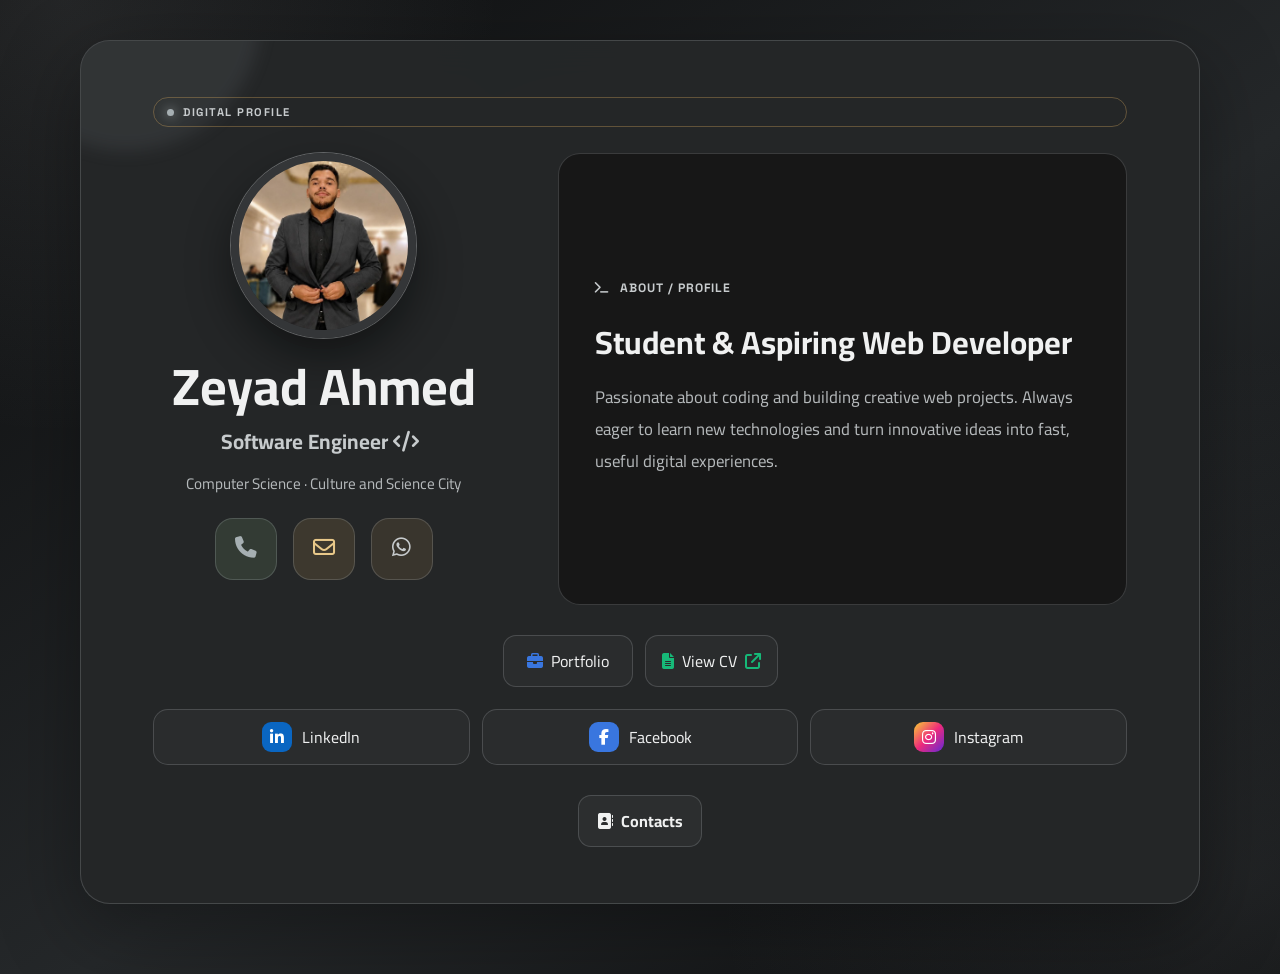
==== index.html @ 9e93524f "Publish personal profile website Co-authored-by: Copilot <223556219+Copilot@users.noreply.github.com" ====
<!DOCTYPE html>
<html lang="en" dir="ltr">
<head>
    <meta charset="UTF-8">
    <meta name="viewport" content="width=device-width, initial-scale=1.0">
    <title>Zeyad Ahmed | Digital Profile</title>
    <link rel="stylesheet" href="CSS/style.css">
    <link rel="stylesheet" href="https://cdnjs.cloudflare.com/ajax/libs/font-awesome/6.5.2/css/all.min.css">
</head>
<body>
    <main class="profile-page">
        <div class="status-chip"><span></span> DIGITAL PROFILE</div>
        <button class="avatar-link" type="button" aria-label="Press and hold for 10 seconds to open memories">
            <img class="avatar" src="images/profile.jpeg" alt="Zeyad Ahmed">
        </button>
        <h1>Zeyad Ahmed</h1>
        <p class="job-title">Software Engineer <i class="fa-solid fa-code" aria-hidden="true"></i></p>
        <p class="company">Computer Science · Culture and Science City</p>

        <div class="quick-contact" aria-label="Quick contact methods">
            <button type="button" data-url="tel:+201225351584" class="contact-icon phone" title="Call"><i class="fa-solid fa-phone"></i></button>
            <button type="button" data-url="mailto:Zeyadmansour125@gmail.com" class="contact-icon email" title="Email"><i class="fa-regular fa-envelope"></i></button>
            <button type="button" data-url="https://wa.me/201225351584" data-new-tab="true" class="contact-icon whatsapp" title="WhatsApp"><i class="fa-brands fa-whatsapp"></i></button>
        </div>

        <section class="about-box">
            <div class="section-label"><i class="fa-solid fa-terminal"></i><span>ABOUT / PROFILE</span></div>
            <h2>Student &amp; Aspiring Web Developer</h2>
            <p>Passionate about coding and building creative web projects. Always eager to learn new technologies and turn innovative ideas into fast, useful digital experiences.</p>
        </section>

        <div class="resource-links">
            <button type="button" data-url="portfolio.html" class="resource-link portfolio" aria-label="Portfolio"><i class="fa-solid fa-briefcase" aria-hidden="true"></i><span>Portfolio</span></button>
            <a href="https://drive.google.com/file/d/14Onugwz52g9S6gWUHiZJ5jE6jb5gNb1u/view?usp=sharing" class="resource-link cv" aria-label="Open CV" target="_blank" rel="noopener noreferrer"><i class="fa-solid fa-file-lines" aria-hidden="true"></i><span>View CV</span><i class="fa-solid fa-arrow-up-right-from-square" aria-hidden="true"></i></a>
        </div>

        <div class="social-links">
            <button type="button" data-url="https://www.linkedin.com/in/zeyad-mansour-22aa09361" data-new-tab="true" class="social-link linkedin"><span class="social-icon"><i class="fa-brands fa-linkedin-in"></i></span><span>LinkedIn</span></button>
            <button type="button" data-url="https://www.facebook.com/share/1LNfg2q5Nj/" data-new-tab="true" class="social-link facebook"><span class="social-icon"><i class="fa-brands fa-facebook-f"></i></span><span>Facebook</span></button>
            <button type="button" data-url="https://www.instagram.com/zeyad_mansour12?xtok=MWdwazRodWp2eHBmeg==" data-new-tab="true" class="social-link instagram"><span class="social-icon"><i class="fa-brands fa-instagram"></i></span><span>Instagram</span></button>
        </div>

        <div class="profile-actions">
            <a href="contacts.html" class="outline-button"><i class="fa-solid fa-address-book"></i> Contacts</a>
        </div>
    </main>
    <script src="JS/main.js"></script>
</body>
</html>
---- CSS/style.css ----
@import url("https://fonts.googleapis.com/css2?family=Cairo:wght@400;500;600;700;800&family=Space+Grotesk:wght@500;600;700&display=swap");

:root {
    --bg: #0d0e0f;
    --surface: rgba(37, 39, 40, .96);
    --surface-2: #292c2e;
    --ink: #f0f1f1;
    --muted: #b5b9bb;
    --line: rgba(201, 205, 207, .2);
    --cyan: #c7cbcd;
    --blue: #777d81;
    --green: #a6afb2;
    --shadow: 0 25px 80px rgba(0, 0, 0, .35);
}

* { box-sizing: border-box; margin: 0; padding: 0; }
body {
    min-height: 100vh;
    padding: 24px 14px 60px;
    color: var(--ink);
    font-family: "Cairo", sans-serif;
    background: var(--bg);
    background-image: radial-gradient(circle at 5% 0%, rgba(199, 203, 205, .12), transparent 28%), radial-gradient(circle at 98% 90%, rgba(119, 125, 129, .16), transparent 35%), linear-gradient(145deg, #0d0e0f, #25282a 55%, #0d0e0f);
}
button, a, input { font: inherit; }
a { text-decoration: none; }
.profile-page, .content-page {
    width: 100%; max-width: 860px; margin: auto; padding: clamp(24px, 6vw, 64px);
    text-align: center; background: var(--surface); border: 1px solid var(--line); border-radius: 30px;
    box-shadow: var(--shadow); backdrop-filter: blur(18px); position: relative; overflow: hidden;
    animation: page-enter .7s cubic-bezier(.22, 1, .36, 1) both;
}
@keyframes page-enter {
    from { opacity: 0; transform: translateY(34px) scale(.98); }
    to { opacity: 1; transform: translateY(0) scale(1); }
}
.profile-page::before, .content-page::before { content: ""; position: absolute; width: 270px; height: 270px; border-radius: 50%; top: -160px; left: -90px; background: rgba(119, 125, 129, .16); filter: blur(8px); }
.profile-page > *, .content-page > * { position: relative; z-index: 1; }
.status-chip { display: inline-flex; gap: 9px; align-items: center; margin-bottom: 26px; padding: 7px 13px; border: 1px solid rgba(211, 167, 92, .35); border-radius: 999px; color: var(--cyan); font: 700 .7rem "Space Grotesk", sans-serif; letter-spacing: 1.5px; }
.status-chip span { width: 7px; height: 7px; border-radius: 50%; background: var(--green); box-shadow: 0 0 12px var(--green); }
.avatar-link { display: block; position: relative; width: fit-content; margin: auto; padding: 0; border: 0; border-radius: 50%; outline: none; background: transparent; cursor: pointer; touch-action: none; }
.avatar { width: clamp(125px, 24vw, 185px); height: clamp(125px, 24vw, 185px); display: block; object-fit: cover; margin: auto; border: 8px solid #343638; border-radius: 50%; background: linear-gradient(145deg, #45484a, #151617); box-shadow: 0 0 0 1px rgba(199, 203, 205, .4), 0 20px 45px rgba(0, 0, 0, .45); transition: .25s ease; }
h1 { margin: 24px 0 8px; color: var(--ink); font-size: clamp(2rem, 6vw, 3.6rem); line-height: 1.1; }
.job-title { color: var(--cyan); font-size: clamp(1rem, 2.5vw, 1.3rem); font-weight: 700; }
.job-title i { margin-right: 7px; }
.company { margin: 8px auto 34px; color: var(--muted); font-size: .95rem; }
.quick-contact { display: flex; justify-content: center; gap: 16px; margin-bottom: 38px; }
.contact-icon { width: 62px; height: 62px; border: 1px solid var(--line); border-radius: 18px; color: var(--ink); cursor: pointer; transition: .2s ease; }
.contact-icon:hover, .social-link:hover, .outline-button:hover { transform: translateY(-4px); border-color: rgba(211, 167, 92, .6); }
.contact-icon i { font-size: 1.35rem; }
.phone { background: rgba(141, 187, 138, .14); color: var(--green); }.email { background: rgba(211, 167, 92, .14); color: #e8c889; }.whatsapp { background: rgba(211, 167, 92, .12); color: var(--cyan); }
.about-box { padding: 25px; direction: ltr; text-align: left; background: rgba(22, 22, 22, .86); border: 1px solid var(--line); border-radius: 22px; }
.section-label { display: flex; align-items: center; gap: 10px; margin-bottom: 16px; color: var(--cyan); font: 700 .76rem "Space Grotesk", sans-serif; letter-spacing: 1px; direction: ltr; }
.about-box h2 { margin-bottom: 10px; font-size: clamp(1.3rem, 3vw, 1.8rem); }.about-box p { color: var(--muted); line-height: 1.9; }
.stats { display: grid; grid-template-columns: repeat(3, 1fr); gap: 10px; margin: 20px 0 28px; }.stats div { padding: 14px 8px; border: 1px solid var(--line); border-radius: 16px; background: rgba(255,255,255,.025); }.stats strong, .stats span { display: block; }.stats strong { color: var(--cyan); font: 700 1.4rem "Space Grotesk", sans-serif; }.stats span { margin-top: 3px; color: var(--muted); font: 700 .6rem "Space Grotesk", sans-serif; letter-spacing: .6px; }
.resource-links { display: flex; justify-content: center; gap: 12px; margin: 20px 0 12px; }.resource-link { display: inline-flex; align-items: center; justify-content: center; gap: 8px; min-width: 130px; padding: 10px 16px; border: 1px solid var(--line); border-radius: 13px; color: var(--ink); background: rgba(255,255,255,.03); cursor: pointer; transition: .2s ease; }.resource-link:hover { transform: translateY(-4px); border-color: rgba(211, 167, 92, .6); }.resource-link i { font-size: 1rem; }.resource-link.portfolio i { color: #3976df; }.resource-link.cv i { color: #16b978; }
.social-links { display: flex; gap: 12px; flex-wrap: wrap; }.social-link { flex: 1 1 150px; display: flex; align-items: center; justify-content: center; gap: 10px; padding: 12px; border: 1px solid var(--line); border-radius: 15px; color: var(--ink); background: rgba(255,255,255,.03); cursor: pointer; transition: .2s ease; }.social-icon { display: grid; place-items: center; width: 30px; height: 30px; border-radius: 9px; color: white; }.social-link.linkedin .social-icon { background: #0a66c2; }.social-link.facebook .social-icon { background: #3976df; }.social-link.instagram .social-icon { background: linear-gradient(135deg,#f9ce34,#ee2a7b,#6228d7); }
.profile-actions { display: flex; gap: 12px; justify-content: center; margin-top: 30px; }.primary-button, .outline-button { display: inline-flex; align-items: center; justify-content: center; gap: 8px; min-height: 46px; padding: 10px 18px; border-radius: 13px; cursor: pointer; font-weight: 700; transition: .2s ease; }.primary-button { border: 1px solid rgba(199,203,205,.5); color: #17191a; background: linear-gradient(135deg, var(--cyan), #8f969a); box-shadow: 0 10px 25px rgba(119,125,129,.2); }.outline-button { color: var(--ink); border: 1px solid var(--line); background: rgba(255,255,255,.04); }.full-button { width: 100%; }
.content-page { max-width: 800px; text-align: right; padding: clamp(22px, 5vw, 44px); }.narrow { max-width: 520px; text-align: center; }.navigation-buttons { display: flex; justify-content: space-between; gap: 10px; margin-bottom: 25px; }.content-page h1 { text-align: center; font-size: clamp(1.8rem, 5vw, 2.6rem); }.page-description { margin: 0 auto 25px; color: var(--muted); text-align: center; line-height: 1.8; }.lock-icon { display: grid; place-items: center; width: 68px; height: 68px; margin: 8px auto; border-radius: 20px; color: var(--cyan); background: rgba(211,167,92,.12); font-size: 1.5rem; }
.project-grid { display: grid; gap: 16px; margin-top: 20px; }.project-card { padding: 22px; border: 1px solid var(--line); border-radius: 18px; background: rgba(255,255,255,.035); }.project-card h2 { margin-bottom: 9px; color: var(--ink); font-size: 1.25rem; }.project-card p { margin-bottom: 17px; color: var(--muted); line-height: 1.9; }.project-link { display: inline-flex; align-items: center; gap: 8px; padding: 9px 14px; border: 1px solid var(--line); border-radius: 12px; color: var(--ink); background: rgba(255,255,255,.04); font-weight: 700; transition: .2s ease; }.project-link:hover { transform: translateY(-3px); border-color: rgba(211,167,92,.6); }
.password-input { width: 100%; min-height: 52px; margin-bottom: 14px; padding: 12px 16px; border: 1px solid var(--line); border-radius: 13px; outline: none; color: var(--ink); background: #171717; text-align: center; }.password-input:focus { border-color: var(--cyan); box-shadow: 0 0 0 3px rgba(211,167,92,.14); }#error-message { min-height: 24px; margin-top: 14px; color: #e59a8f; text-align: center; font-weight: 700; }
.memories-grid, .contacts-list { display: grid; gap: 14px; margin-top: 20px; }.memory-card, .contact-card { padding: 20px; border: 1px solid var(--line); border-radius: 18px; background: rgba(255,255,255,.035); }.memory-card { text-align: center; }.memory-date, .date { display: inline-block; padding: 5px 10px; border-radius: 999px; color: var(--cyan); background: rgba(211,167,92,.12); font: 700 .76rem "Space Grotesk", sans-serif; }.memory-card h2 { margin: 13px 0 16px; font-size: 1.12rem; }.contact-card { display: flex; align-items: center; gap: 14px; direction: ltr; }.contact-number { display: grid; place-items: center; width: 40px; height: 40px; border-radius: 12px; color: var(--cyan); background: rgba(211,167,92,.12); font-weight: 700; }.contact-person { flex: 1; text-align: left; }.contact-person h2 { margin-bottom: 4px; }.contact-phone { color: var(--muted); font: 600 .95rem "Space Grotesk", sans-serif; letter-spacing: .4px; }.contact-actions { display: flex; gap: 8px; }.contact-action { display: grid; place-items: center; width: 42px; height: 42px; border: 0; border-radius: 12px; cursor: pointer; }.call-action { color: var(--green); background: rgba(141,187,138,.14); }.whatsapp-action { color: var(--cyan); background: rgba(211,167,92,.12); }.memory-comment { margin: 18px 0; padding: 16px; color: var(--muted); border: 1px solid var(--line); border-radius: 15px; line-height: 1.9; text-align: center; }.gallery { display: grid; grid-template-columns: repeat(2, 1fr); gap: 11px; }.gallery img { width: 100%; aspect-ratio: 4/3; object-fit: cover; border: 1px solid var(--line); border-radius: 13px; cursor: pointer; transition: .2s ease; }.gallery img:hover { transform: scale(1.02); border-color: var(--cyan); }
@media (max-width: 560px) { body { padding: 10px 8px 35px; }.profile-page, .content-page { border-radius: 22px; padding: 24px 16px; }.profile-actions { flex-direction: column-reverse; }.social-link { flex-basis: 110px; font-size: .82rem; }.gallery { grid-template-columns: 1fr; }.navigation-buttons .outline-button { padding-inline: 12px; font-size: .82rem; } }
@media (max-width: 899px) {
    body { padding: 12px 10px 36px; overflow-x: hidden; }
    .profile-page, .content-page { max-width: 100%; border-radius: 22px; padding: 28px 18px; }
    .content-page { overflow: hidden; }
    .profile-page { min-height: calc(100vh - 48px); }
    .status-chip { margin-bottom: 20px; }
    .avatar { width: clamp(112px, 42vw, 155px); height: clamp(112px, 42vw, 155px); }
    h1 { font-size: clamp(1.9rem, 10vw, 2.8rem); }
    .company { margin-bottom: 25px; font-size: .86rem; }
    .quick-contact { gap: 10px; margin-bottom: 26px; }
    .contact-icon { width: 54px; height: 54px; border-radius: 15px; }
    .about-box { padding: 20px 17px; border-radius: 18px; }
    .about-box h2 { font-size: clamp(1.2rem, 6vw, 1.65rem); }
    .about-box p { font-size: .92rem; line-height: 1.8; }
    .resource-links { flex-wrap: wrap; gap: 9px; margin: 18px 0 10px; }
    .resource-link { flex: 1 1 135px; min-width: 0; padding: 10px 11px; font-size: .88rem; }
    .social-links { gap: 9px; }
    .social-link { flex: 1 1 135px; min-width: 0; padding: 10px 8px; }
    .profile-actions { margin-top: 22px; }
    .outline-button, .primary-button { min-height: 44px; padding: 9px 13px; font-size: .88rem; }
    .content-page h1 { font-size: clamp(1.75rem, 9vw, 2.4rem); }
    .navigation-buttons { align-items: stretch; flex-wrap: wrap; margin-bottom: 20px; }
    .navigation-buttons .outline-button { flex: 1 1 120px; white-space: nowrap; }
    .page-description { font-size: .9rem; }
    .project-card { padding: 18px 15px; }
    .project-card h2 { font-size: 1.1rem; }
    .project-card p { font-size: .9rem; line-height: 1.75; }
    .project-link { max-width: 100%; font-size: .84rem; }
    .memory-card, .contact-card { min-width: 0; }
    .memory-card h2, .memory-comment { overflow-wrap: anywhere; }
    .contact-card { padding: 15px 12px; gap: 9px; }
    .contact-number { width: 34px; height: 34px; flex: 0 0 34px; }
    .contact-person h2 { font-size: 1rem; }
    .contact-phone { font-size: .78rem; }
    .contact-actions { gap: 5px; }
    .contact-action { width: 36px; height: 36px; }
    .gallery { grid-template-columns: 1fr; }
}
@media (prefers-reduced-motion: reduce) { *, *::before, *::after { animation-duration: .01ms !important; animation-iteration-count: 1 !important; transition-duration: .01ms !important; } }
@media (min-width: 900px) {
    body { display: flex; align-items: center; padding: 40px 28px 70px; }
    .profile-page { max-width: 1120px; padding: 56px 72px; }
    .profile-page > .status-chip { grid-area: status; }
    .profile-page > .avatar-link { grid-area: avatar; }
    .profile-page > h1 { grid-area: name; }
    .profile-page > .job-title { grid-area: job; }
    .profile-page > .company { grid-area: company; }
    .profile-page > .quick-contact { grid-area: contacts; }
    .profile-page > .about-box { grid-area: about; }
    .profile-page > .resource-links { grid-area: resources; }
    .profile-page > .social-links { grid-area: social; }
    .profile-page > .profile-actions { grid-area: actions; }
    .profile-page { display: grid; grid-template-columns: minmax(250px, .75fr) minmax(0, 1.25fr); grid-template-areas:
        "status status"
        "avatar about"
        "name about"
        "job about"
        "company about"
        "contacts about"
        "resources resources"
        "social social"
        "actions actions"; column-gap: 64px; align-items: center; }
    .profile-page > h1 { margin-top: 20px; font-size: clamp(2.6rem, 4vw, 4rem); }
    .profile-page > .company { margin-bottom: 20px; }
    .profile-page > .quick-contact { margin-bottom: 25px; }
    .profile-page > .about-box { align-self: stretch; display: flex; flex-direction: column; justify-content: center; padding: 36px; }
    .profile-page > .about-box h2 { font-size: clamp(1.7rem, 2.5vw, 2.3rem); }
    .profile-page > .about-box p { max-width: 620px; font-size: 1.05rem; }
    .resource-links { margin-top: 30px; }
    .social-links { margin-top: 10px; }
}
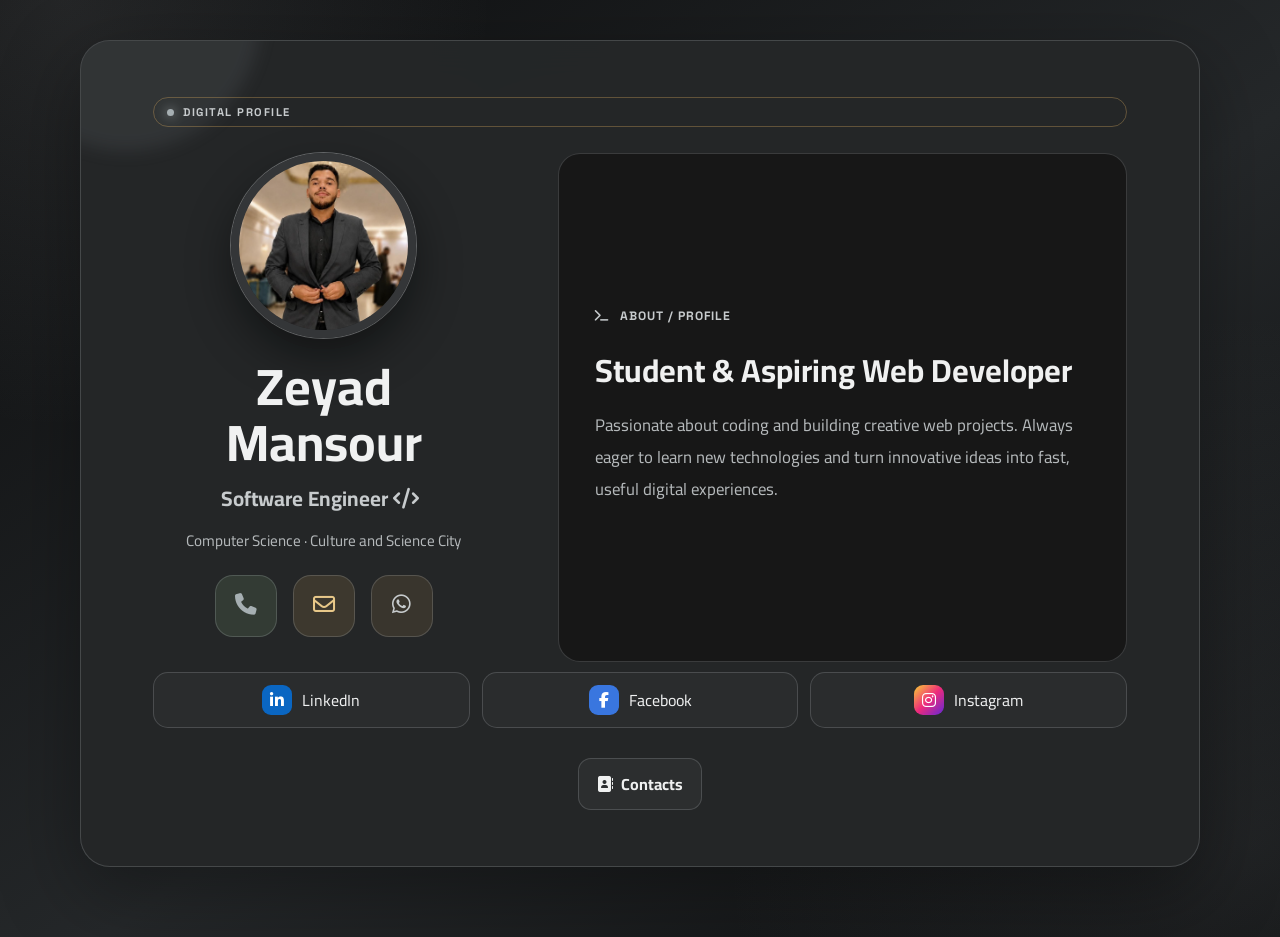
==== commit c1584860: "Update profile navigation and mobile layout Co-authored-by: Copilot <223556219+Copilot@users.noreply" ====
--- a/index.html
+++ b/index.html
@@ -10,10 +10,10 @@
 <body>
     <main class="profile-page">
         <div class="status-chip"><span></span> DIGITAL PROFILE</div>
-        <button class="avatar-link" type="button" aria-label="Press and hold for 10 seconds to open memories">
+        <button class="avatar-link" type="button" aria-label="Open profile picture, or press and hold for 10 seconds to open memories">
             <img class="avatar" src="images/profile.jpeg" alt="Zeyad Ahmed">
         </button>
-        <h1>Zeyad Ahmed</h1>
+        <h1>Zeyad Mansour</h1>
         <p class="job-title">Software Engineer <i class="fa-solid fa-code" aria-hidden="true"></i></p>
         <p class="company">Computer Science · Culture and Science City</p>
 
@@ -24,20 +24,17 @@
         </div>
 
         <section class="about-box">
-            <div class="section-label"><i class="fa-solid fa-terminal"></i><span>ABOUT / PROFILE</span></div>
+            <button type="button" class="section-label about-trigger" data-url="about.html" aria-label="Open About Profile">
+                <i class="fa-solid fa-terminal" aria-hidden="true"></i><span>ABOUT / PROFILE</span>
+            </button>
             <h2>Student &amp; Aspiring Web Developer</h2>
             <p>Passionate about coding and building creative web projects. Always eager to learn new technologies and turn innovative ideas into fast, useful digital experiences.</p>
         </section>
 
-        <div class="resource-links">
-            <button type="button" data-url="portfolio.html" class="resource-link portfolio" aria-label="Portfolio"><i class="fa-solid fa-briefcase" aria-hidden="true"></i><span>Portfolio</span></button>
-            <a href="https://drive.google.com/file/d/14Onugwz52g9S6gWUHiZJ5jE6jb5gNb1u/view?usp=sharing" class="resource-link cv" aria-label="Open CV" target="_blank" rel="noopener noreferrer"><i class="fa-solid fa-file-lines" aria-hidden="true"></i><span>View CV</span><i class="fa-solid fa-arrow-up-right-from-square" aria-hidden="true"></i></a>
-        </div>
-
         <div class="social-links">
-            <button type="button" data-url="https://www.linkedin.com/in/zeyad-mansour-22aa09361" data-new-tab="true" class="social-link linkedin"><span class="social-icon"><i class="fa-brands fa-linkedin-in"></i></span><span>LinkedIn</span></button>
-            <button type="button" data-url="https://www.facebook.com/share/1LNfg2q5Nj/" data-new-tab="true" class="social-link facebook"><span class="social-icon"><i class="fa-brands fa-facebook-f"></i></span><span>Facebook</span></button>
-            <button type="button" data-url="https://www.instagram.com/zeyad_mansour12?xtok=MWdwazRodWp2eHBmeg==" data-new-tab="true" class="social-link instagram"><span class="social-icon"><i class="fa-brands fa-instagram"></i></span><span>Instagram</span></button>
+            <button type="button" data-url="https://www.linkedin.com/in/zeyad-mansour-22aa09361" data-new-tab="true" class="social-link linkedin" aria-label="LinkedIn" title="LinkedIn"><span class="social-icon"><i class="fa-brands fa-linkedin-in"></i></span><span>LinkedIn</span></button>
+            <button type="button" data-url="https://www.facebook.com/share/1LNfg2q5Nj/" data-new-tab="true" class="social-link facebook" aria-label="Facebook" title="Facebook"><span class="social-icon"><i class="fa-brands fa-facebook-f"></i></span><span>Facebook</span></button>
+            <button type="button" data-url="https://www.instagram.com/zeyad_mansour12?xtok=MWdwazRodWp2eHBmeg==" data-new-tab="true" class="social-link instagram" aria-label="Instagram" title="Instagram"><span class="social-icon"><i class="fa-brands fa-instagram"></i></span><span>Instagram</span></button>
         </div>
 
         <div class="profile-actions">
--- a/CSS/style.css
+++ b/CSS/style.css
@@ -51,6 +51,7 @@
 .phone { background: rgba(141, 187, 138, .14); color: var(--green); }.email { background: rgba(211, 167, 92, .14); color: #e8c889; }.whatsapp { background: rgba(211, 167, 92, .12); color: var(--cyan); }
 .about-box { padding: 25px; direction: ltr; text-align: left; background: rgba(22, 22, 22, .86); border: 1px solid var(--line); border-radius: 22px; }
 .section-label { display: flex; align-items: center; gap: 10px; margin-bottom: 16px; color: var(--cyan); font: 700 .76rem "Space Grotesk", sans-serif; letter-spacing: 1px; direction: ltr; }
+.about-trigger { width: 100%; padding: 0; border: 0; background: transparent; text-align: left; cursor: pointer; }
 .about-box h2 { margin-bottom: 10px; font-size: clamp(1.3rem, 3vw, 1.8rem); }.about-box p { color: var(--muted); line-height: 1.9; }
 .stats { display: grid; grid-template-columns: repeat(3, 1fr); gap: 10px; margin: 20px 0 28px; }.stats div { padding: 14px 8px; border: 1px solid var(--line); border-radius: 16px; background: rgba(255,255,255,.025); }.stats strong, .stats span { display: block; }.stats strong { color: var(--cyan); font: 700 1.4rem "Space Grotesk", sans-serif; }.stats span { margin-top: 3px; color: var(--muted); font: 700 .6rem "Space Grotesk", sans-serif; letter-spacing: .6px; }
 .resource-links { display: flex; justify-content: center; gap: 12px; margin: 20px 0 12px; }.resource-link { display: inline-flex; align-items: center; justify-content: center; gap: 8px; min-width: 130px; padding: 10px 16px; border: 1px solid var(--line); border-radius: 13px; color: var(--ink); background: rgba(255,255,255,.03); cursor: pointer; transition: .2s ease; }.resource-link:hover { transform: translateY(-4px); border-color: rgba(211, 167, 92, .6); }.resource-link i { font-size: 1rem; }.resource-link.portfolio i { color: #3976df; }.resource-link.cv i { color: #16b978; }
@@ -58,6 +59,7 @@
 .profile-actions { display: flex; gap: 12px; justify-content: center; margin-top: 30px; }.primary-button, .outline-button { display: inline-flex; align-items: center; justify-content: center; gap: 8px; min-height: 46px; padding: 10px 18px; border-radius: 13px; cursor: pointer; font-weight: 700; transition: .2s ease; }.primary-button { border: 1px solid rgba(199,203,205,.5); color: #17191a; background: linear-gradient(135deg, var(--cyan), #8f969a); box-shadow: 0 10px 25px rgba(119,125,129,.2); }.outline-button { color: var(--ink); border: 1px solid var(--line); background: rgba(255,255,255,.04); }.full-button { width: 100%; }
 .content-page { max-width: 800px; text-align: right; padding: clamp(22px, 5vw, 44px); }.narrow { max-width: 520px; text-align: center; }.navigation-buttons { display: flex; justify-content: space-between; gap: 10px; margin-bottom: 25px; }.content-page h1 { text-align: center; font-size: clamp(1.8rem, 5vw, 2.6rem); }.page-description { margin: 0 auto 25px; color: var(--muted); text-align: center; line-height: 1.8; }.lock-icon { display: grid; place-items: center; width: 68px; height: 68px; margin: 8px auto; border-radius: 20px; color: var(--cyan); background: rgba(211,167,92,.12); font-size: 1.5rem; }
 .project-grid { display: grid; gap: 16px; margin-top: 20px; }.project-card { padding: 22px; border: 1px solid var(--line); border-radius: 18px; background: rgba(255,255,255,.035); }.project-card h2 { margin-bottom: 9px; color: var(--ink); font-size: 1.25rem; }.project-card p { margin-bottom: 17px; color: var(--muted); line-height: 1.9; }.project-link { display: inline-flex; align-items: center; gap: 8px; padding: 9px 14px; border: 1px solid var(--line); border-radius: 12px; color: var(--ink); background: rgba(255,255,255,.04); font-weight: 700; transition: .2s ease; }.project-link:hover { transform: translateY(-3px); border-color: rgba(211,167,92,.6); }
+.about-page-label { justify-content: center; margin-bottom: 18px; }.about-page h1 { margin-top: 0; }.about-resources { display: flex; justify-content: center; gap: 12px; margin-top: 28px; }.about-resources .resource-link { min-width: 150px; }
 .password-input { width: 100%; min-height: 52px; margin-bottom: 14px; padding: 12px 16px; border: 1px solid var(--line); border-radius: 13px; outline: none; color: var(--ink); background: #171717; text-align: center; }.password-input:focus { border-color: var(--cyan); box-shadow: 0 0 0 3px rgba(211,167,92,.14); }#error-message { min-height: 24px; margin-top: 14px; color: #e59a8f; text-align: center; font-weight: 700; }
 .memories-grid, .contacts-list { display: grid; gap: 14px; margin-top: 20px; }.memory-card, .contact-card { padding: 20px; border: 1px solid var(--line); border-radius: 18px; background: rgba(255,255,255,.035); }.memory-card { text-align: center; }.memory-date, .date { display: inline-block; padding: 5px 10px; border-radius: 999px; color: var(--cyan); background: rgba(211,167,92,.12); font: 700 .76rem "Space Grotesk", sans-serif; }.memory-card h2 { margin: 13px 0 16px; font-size: 1.12rem; }.contact-card { display: flex; align-items: center; gap: 14px; direction: ltr; }.contact-number { display: grid; place-items: center; width: 40px; height: 40px; border-radius: 12px; color: var(--cyan); background: rgba(211,167,92,.12); font-weight: 700; }.contact-person { flex: 1; text-align: left; }.contact-person h2 { margin-bottom: 4px; }.contact-phone { color: var(--muted); font: 600 .95rem "Space Grotesk", sans-serif; letter-spacing: .4px; }.contact-actions { display: flex; gap: 8px; }.contact-action { display: grid; place-items: center; width: 42px; height: 42px; border: 0; border-radius: 12px; cursor: pointer; }.call-action { color: var(--green); background: rgba(141,187,138,.14); }.whatsapp-action { color: var(--cyan); background: rgba(211,167,92,.12); }.memory-comment { margin: 18px 0; padding: 16px; color: var(--muted); border: 1px solid var(--line); border-radius: 15px; line-height: 1.9; text-align: center; }.gallery { display: grid; grid-template-columns: repeat(2, 1fr); gap: 11px; }.gallery img { width: 100%; aspect-ratio: 4/3; object-fit: cover; border: 1px solid var(--line); border-radius: 13px; cursor: pointer; transition: .2s ease; }.gallery img:hover { transform: scale(1.02); border-color: var(--cyan); }
 @media (max-width: 560px) { body { padding: 10px 8px 35px; }.profile-page, .content-page { border-radius: 22px; padding: 24px 16px; }.profile-actions { flex-direction: column-reverse; }.social-link { flex-basis: 110px; font-size: .82rem; }.gallery { grid-template-columns: 1fr; }.navigation-buttons .outline-button { padding-inline: 12px; font-size: .82rem; } }
@@ -74,10 +76,15 @@
     .contact-icon { width: 54px; height: 54px; border-radius: 15px; }
     .about-box { padding: 20px 17px; border-radius: 18px; }
     .about-box h2 { font-size: clamp(1.2rem, 6vw, 1.65rem); }
-    .about-box p { font-size: .92rem; line-height: 1.8; }
+    .about-box p { max-width: 290px; margin-inline: auto; font-size: .92rem; line-height: 1.8; }
     .resource-links { flex-wrap: wrap; gap: 9px; margin: 18px 0 10px; }
     .resource-link { flex: 1 1 135px; min-width: 0; padding: 10px 11px; font-size: .88rem; }
     .social-links { gap: 9px; }
+    .social-link { flex: 1 1 0; min-width: 0; padding: 10px; }
+    .social-link > span:not(.social-icon) { display: none; }
+    .social-icon { width: 34px; height: 34px; }
+    .about-resources { flex-direction: column; }
+    .about-resources .resource-link { width: 100%; }
     .social-link { flex: 1 1 135px; min-width: 0; padding: 10px 8px; }
     .profile-actions { margin-top: 22px; }
     .outline-button, .primary-button { min-height: 44px; padding: 9px 13px; font-size: .88rem; }
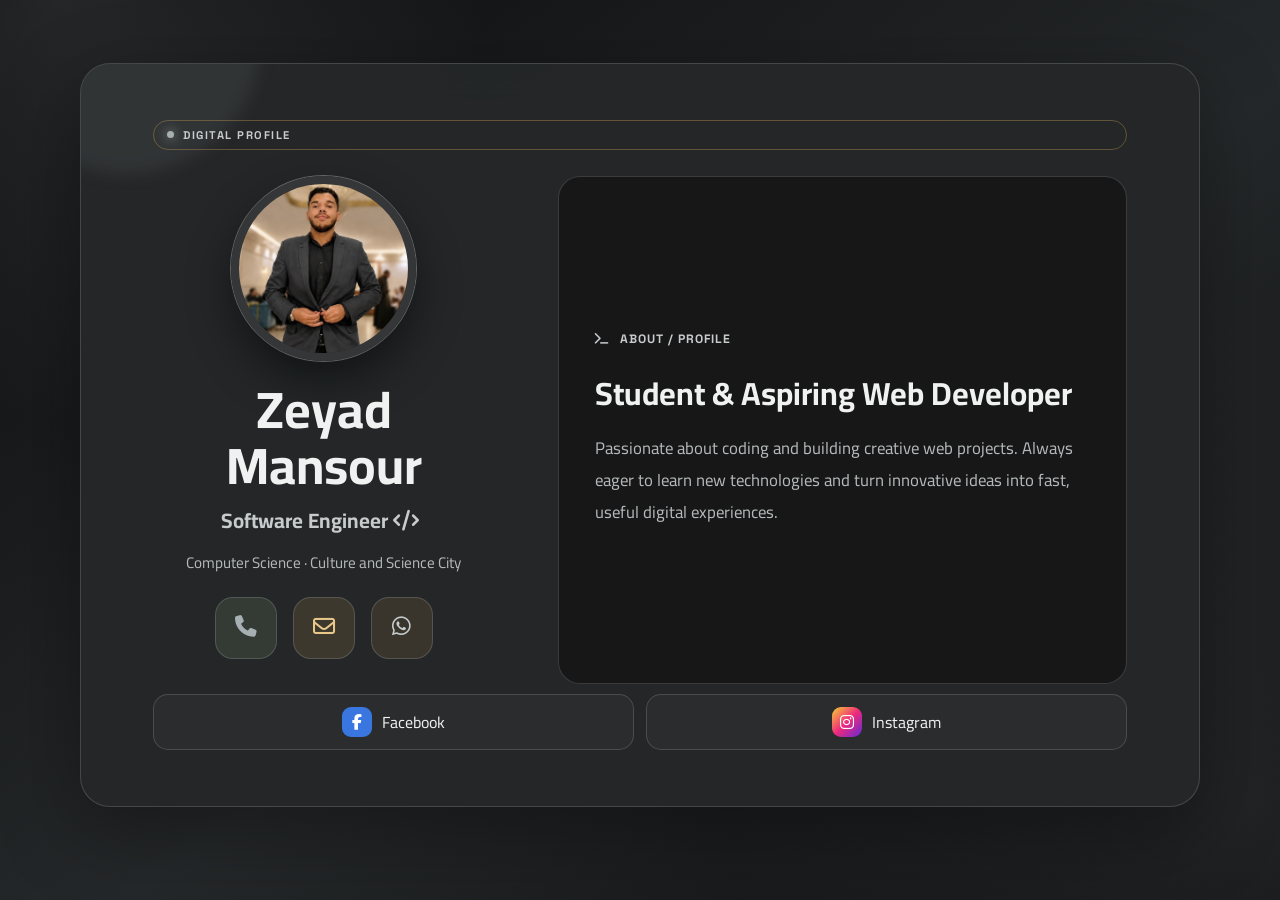
==== commit 9f7f0ce2: "Move contacts and LinkedIn to about page Co-authored-by: Copilot <223556219+Copilot@users.noreply.gi" ====
--- a/index.html
+++ b/index.html
@@ -32,13 +32,8 @@
         </section>
 
         <div class="social-links">
-            <button type="button" data-url="https://www.linkedin.com/in/zeyad-mansour-22aa09361" data-new-tab="true" class="social-link linkedin" aria-label="LinkedIn" title="LinkedIn"><span class="social-icon"><i class="fa-brands fa-linkedin-in"></i></span><span>LinkedIn</span></button>
             <button type="button" data-url="https://www.facebook.com/share/1LNfg2q5Nj/" data-new-tab="true" class="social-link facebook" aria-label="Facebook" title="Facebook"><span class="social-icon"><i class="fa-brands fa-facebook-f"></i></span><span>Facebook</span></button>
             <button type="button" data-url="https://www.instagram.com/zeyad_mansour12?xtok=MWdwazRodWp2eHBmeg==" data-new-tab="true" class="social-link instagram" aria-label="Instagram" title="Instagram"><span class="social-icon"><i class="fa-brands fa-instagram"></i></span><span>Instagram</span></button>
-        </div>
-
-        <div class="profile-actions">
-            <a href="contacts.html" class="outline-button"><i class="fa-solid fa-address-book"></i> Contacts</a>
         </div>
     </main>
     <script src="JS/main.js"></script>
--- a/CSS/style.css
+++ b/CSS/style.css
@@ -59,7 +59,7 @@
 .profile-actions { display: flex; gap: 12px; justify-content: center; margin-top: 30px; }.primary-button, .outline-button { display: inline-flex; align-items: center; justify-content: center; gap: 8px; min-height: 46px; padding: 10px 18px; border-radius: 13px; cursor: pointer; font-weight: 700; transition: .2s ease; }.primary-button { border: 1px solid rgba(199,203,205,.5); color: #17191a; background: linear-gradient(135deg, var(--cyan), #8f969a); box-shadow: 0 10px 25px rgba(119,125,129,.2); }.outline-button { color: var(--ink); border: 1px solid var(--line); background: rgba(255,255,255,.04); }.full-button { width: 100%; }
 .content-page { max-width: 800px; text-align: right; padding: clamp(22px, 5vw, 44px); }.narrow { max-width: 520px; text-align: center; }.navigation-buttons { display: flex; justify-content: space-between; gap: 10px; margin-bottom: 25px; }.content-page h1 { text-align: center; font-size: clamp(1.8rem, 5vw, 2.6rem); }.page-description { margin: 0 auto 25px; color: var(--muted); text-align: center; line-height: 1.8; }.lock-icon { display: grid; place-items: center; width: 68px; height: 68px; margin: 8px auto; border-radius: 20px; color: var(--cyan); background: rgba(211,167,92,.12); font-size: 1.5rem; }
 .project-grid { display: grid; gap: 16px; margin-top: 20px; }.project-card { padding: 22px; border: 1px solid var(--line); border-radius: 18px; background: rgba(255,255,255,.035); }.project-card h2 { margin-bottom: 9px; color: var(--ink); font-size: 1.25rem; }.project-card p { margin-bottom: 17px; color: var(--muted); line-height: 1.9; }.project-link { display: inline-flex; align-items: center; gap: 8px; padding: 9px 14px; border: 1px solid var(--line); border-radius: 12px; color: var(--ink); background: rgba(255,255,255,.04); font-weight: 700; transition: .2s ease; }.project-link:hover { transform: translateY(-3px); border-color: rgba(211,167,92,.6); }
-.about-page-label { justify-content: center; margin-bottom: 18px; }.about-page h1 { margin-top: 0; }.about-resources { display: flex; justify-content: center; gap: 12px; margin-top: 28px; }.about-resources .resource-link { min-width: 150px; }
+.about-page-label { justify-content: center; margin-bottom: 18px; }.about-page h1 { margin-top: 0; }.about-resources { display: grid; grid-template-columns: repeat(2, minmax(150px, 1fr)); gap: 12px; margin-top: 28px; }.about-resources .resource-link { min-width: 150px; }.resource-link.contacts i { color: var(--cyan); }.resource-link.linkedin i { color: #0a66c2; }
 .password-input { width: 100%; min-height: 52px; margin-bottom: 14px; padding: 12px 16px; border: 1px solid var(--line); border-radius: 13px; outline: none; color: var(--ink); background: #171717; text-align: center; }.password-input:focus { border-color: var(--cyan); box-shadow: 0 0 0 3px rgba(211,167,92,.14); }#error-message { min-height: 24px; margin-top: 14px; color: #e59a8f; text-align: center; font-weight: 700; }
 .memories-grid, .contacts-list { display: grid; gap: 14px; margin-top: 20px; }.memory-card, .contact-card { padding: 20px; border: 1px solid var(--line); border-radius: 18px; background: rgba(255,255,255,.035); }.memory-card { text-align: center; }.memory-date, .date { display: inline-block; padding: 5px 10px; border-radius: 999px; color: var(--cyan); background: rgba(211,167,92,.12); font: 700 .76rem "Space Grotesk", sans-serif; }.memory-card h2 { margin: 13px 0 16px; font-size: 1.12rem; }.contact-card { display: flex; align-items: center; gap: 14px; direction: ltr; }.contact-number { display: grid; place-items: center; width: 40px; height: 40px; border-radius: 12px; color: var(--cyan); background: rgba(211,167,92,.12); font-weight: 700; }.contact-person { flex: 1; text-align: left; }.contact-person h2 { margin-bottom: 4px; }.contact-phone { color: var(--muted); font: 600 .95rem "Space Grotesk", sans-serif; letter-spacing: .4px; }.contact-actions { display: flex; gap: 8px; }.contact-action { display: grid; place-items: center; width: 42px; height: 42px; border: 0; border-radius: 12px; cursor: pointer; }.call-action { color: var(--green); background: rgba(141,187,138,.14); }.whatsapp-action { color: var(--cyan); background: rgba(211,167,92,.12); }.memory-comment { margin: 18px 0; padding: 16px; color: var(--muted); border: 1px solid var(--line); border-radius: 15px; line-height: 1.9; text-align: center; }.gallery { display: grid; grid-template-columns: repeat(2, 1fr); gap: 11px; }.gallery img { width: 100%; aspect-ratio: 4/3; object-fit: cover; border: 1px solid var(--line); border-radius: 13px; cursor: pointer; transition: .2s ease; }.gallery img:hover { transform: scale(1.02); border-color: var(--cyan); }
 @media (max-width: 560px) { body { padding: 10px 8px 35px; }.profile-page, .content-page { border-radius: 22px; padding: 24px 16px; }.profile-actions { flex-direction: column-reverse; }.social-link { flex-basis: 110px; font-size: .82rem; }.gallery { grid-template-columns: 1fr; }.navigation-buttons .outline-button { padding-inline: 12px; font-size: .82rem; } }
